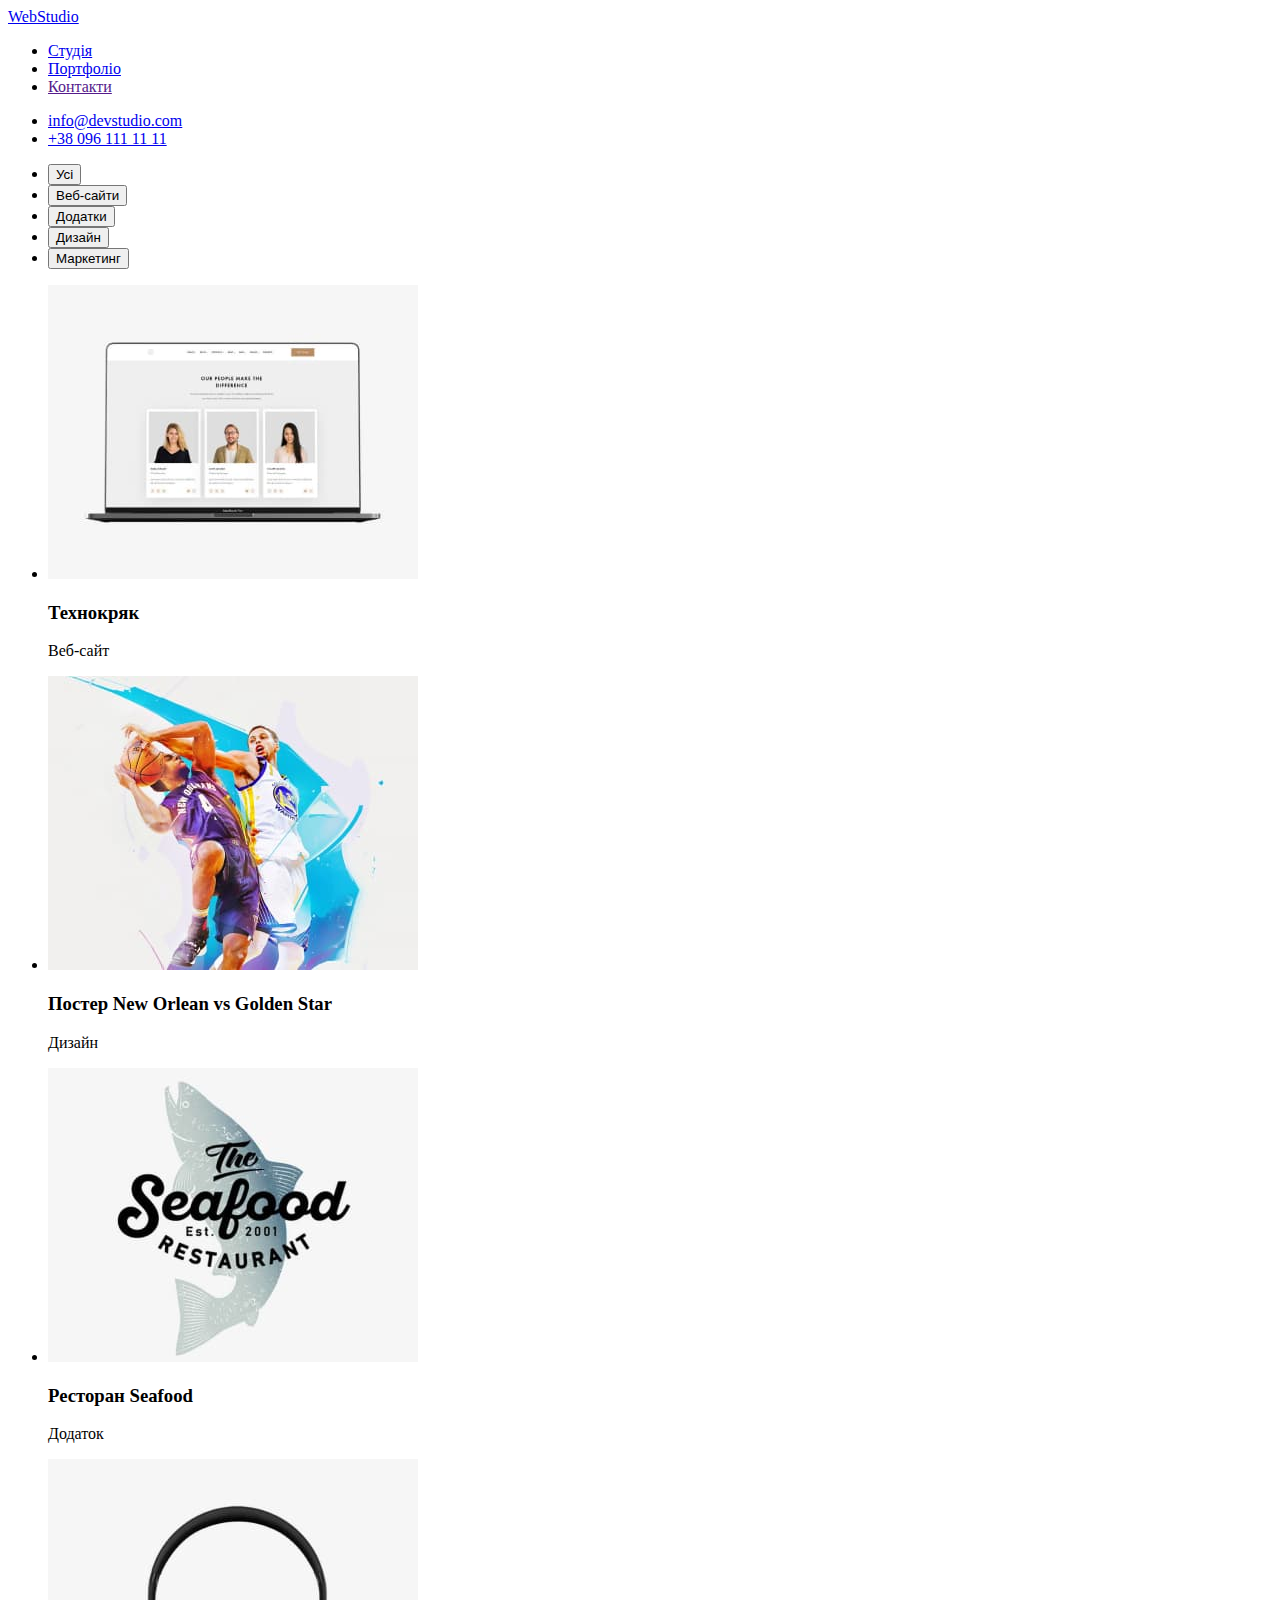
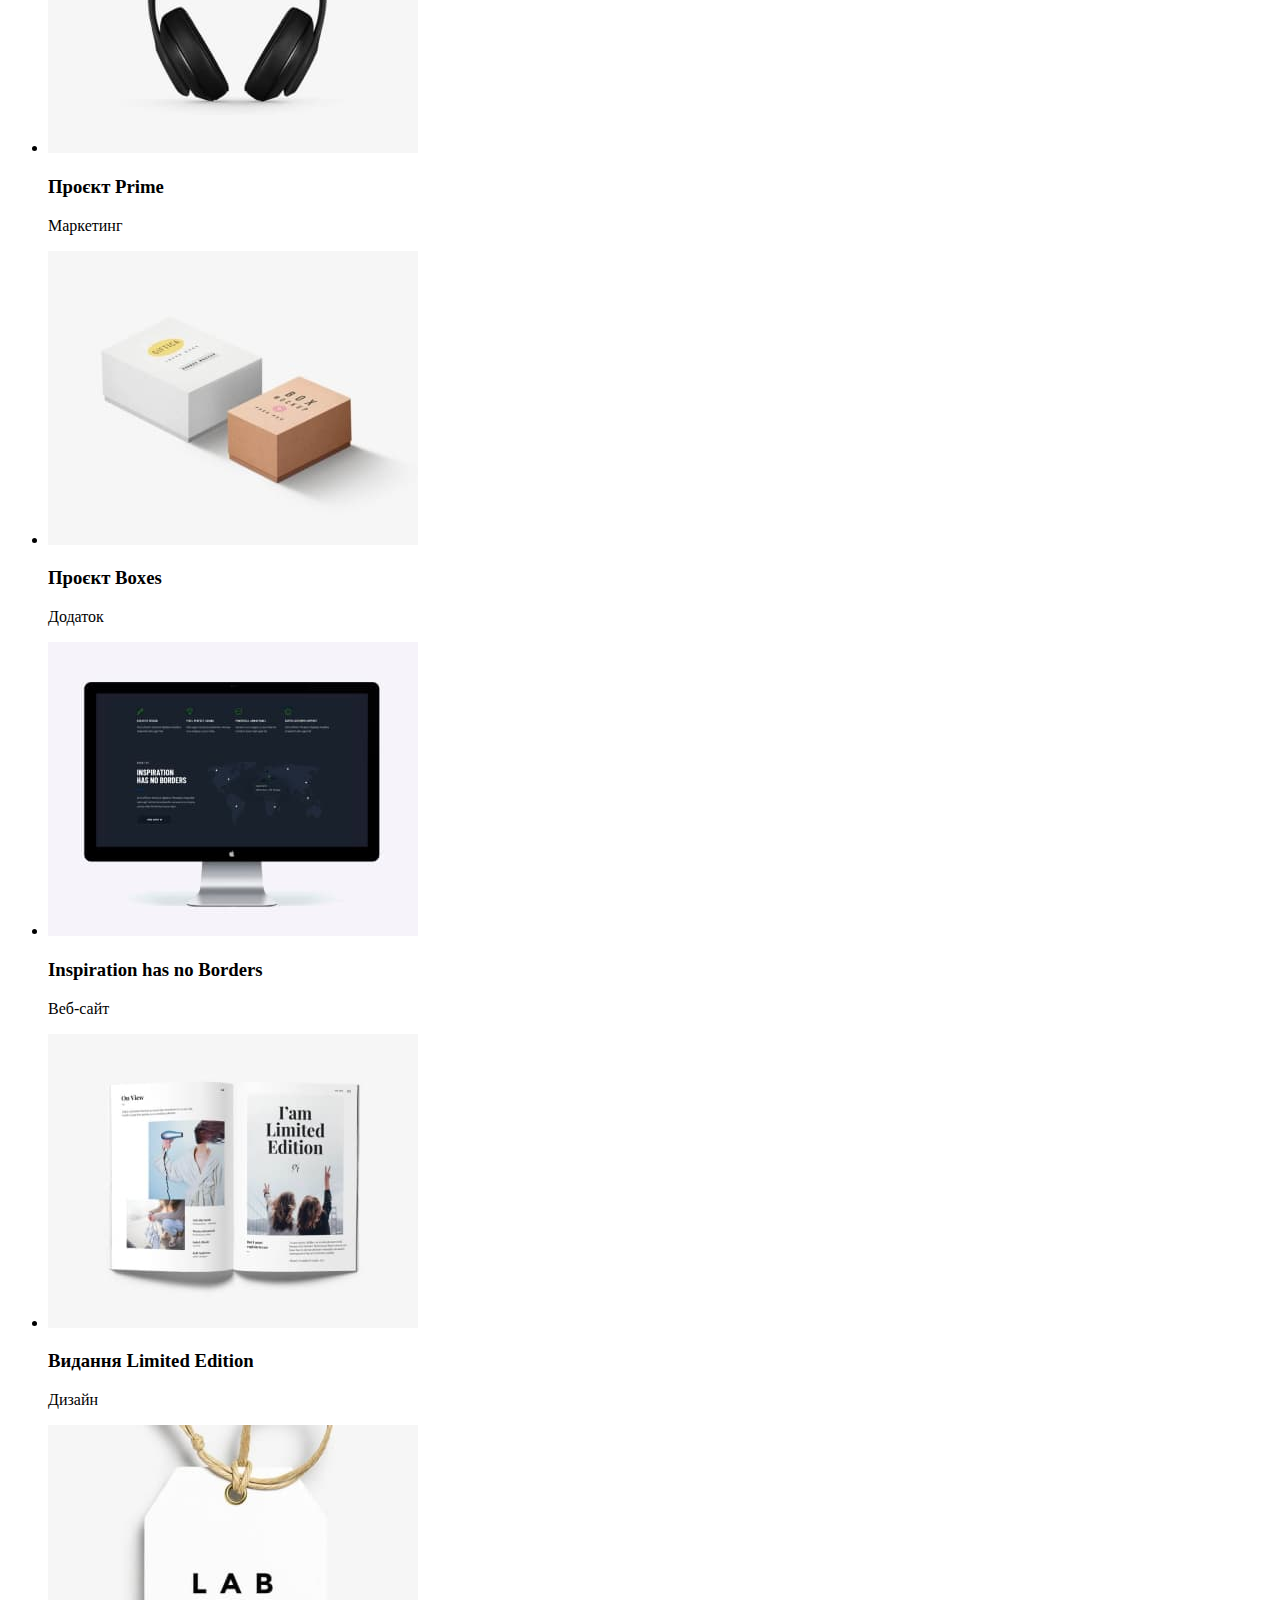
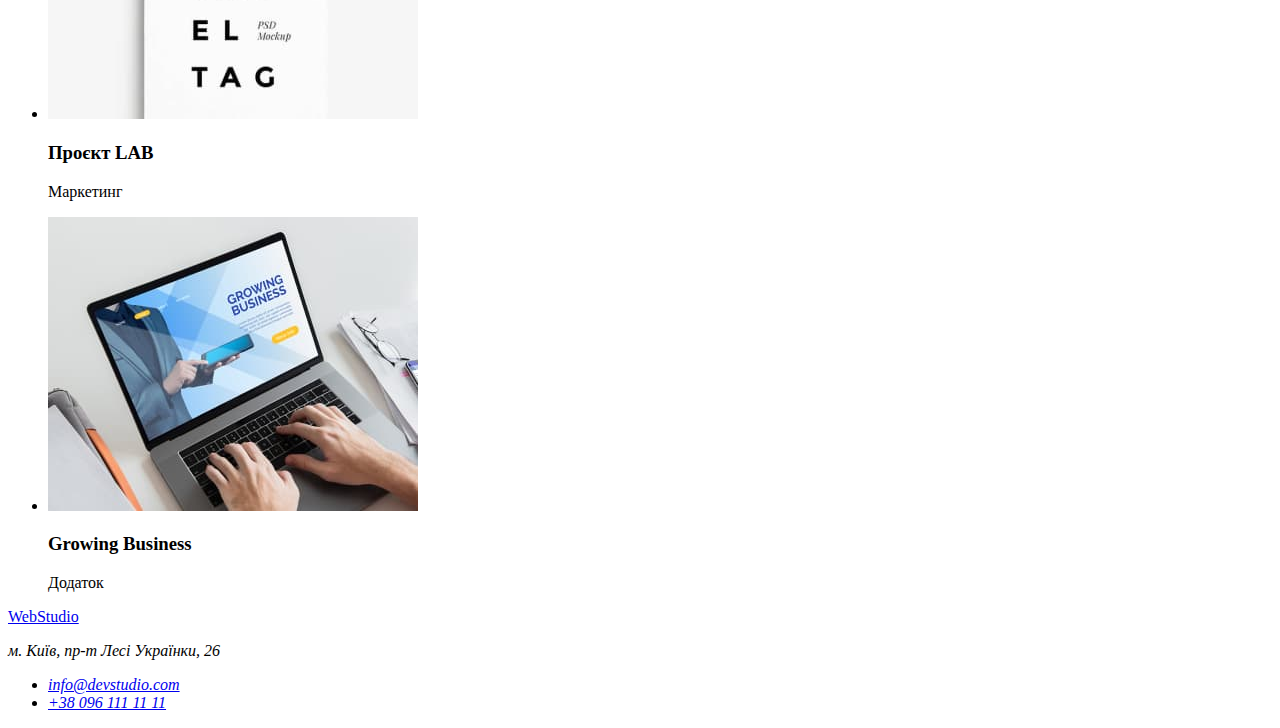
==== portfolio.html @ 2d788c1f "adds portfolio page" ====
<!DOCTYPE html>
<html lang="uk">
<head>
    <meta charset="UTF-8">
    <meta http-equiv="X-UA-Compatible" content="IE=edge">
    <meta name="viewport" content="width=device-width, initial-scale=1.0">
    <title>Document</title>
</head>
<body>
    <header>
        <a href="/">WebStudio</a>
        <nav>
            <ul>
                <li><a href="./index.html">Студія</a></li>
                <li><a href="./portfolio.html">Портфоліо</a></li>
                <li><a href="">Контакти</a></li>
            </ul>
        </nav>
        <ul>
            <li><a href="mailto:info@devstudio.com">info@devstudio.com</a></li>
            <li><a href="telto:+380961111111">+38 096 111 11 11</a></li>
        </ul>
    </header>
    <main>
        <ul>
            <li>
                <button type="button">Усі</button>
            </li>
            <li>
                <button type="button">Веб-сайти</button>
            </li>
            <li>
                <button type="button">Додатки</button>
            </li>
            <li>
                <button type="button">Дизайн</button>
            </li>
            <li>
                <button type="button">Маркетинг</button>
            </li>
        </ul>
        <ul>
            <li>
                <img src="./images/web.jpg" alt="website" width="370">
                <h3>Технокряк</h3>
                <p>Веб-сайт</p>
            </li>
            <li>
                <img src="./images/design.jpg" alt="poster" width="370">
                <h3>Постер <span lang="en">New Orlean vs Golden Star</span></h3>
                <p>Дизайн</p>
            </li>
            <li>
                <img src="./images/app.jpg" alt="restaurant" width="370">
                <h3>Ресторан <span lang="en">Seafood</span></h3>
                <p>Додаток</p>
            </li>
            <li>
                <img src="./images/marketing.jpg" alt="headphones" width="370">
                <h3>Проєкт <span lang="en">Prime</span></h3>
                <p>Маркетинг</p>
            </li>
            <li>
                <img src="./images/appbox.jpg" alt="boxes" width="370">
                <h3>Проєкт <span lang="en">Boxes</span></h3>
                <p>Додаток</p>
            </li>
            <li>
                <img src="./images/webscreen.jpg" alt="screen" width="370">
                <h3 lang="en">Inspiration has no Borders</h3>
                <p>Веб-сайт</p>
            </li>
            <li>
                <img src="./images/designbook.jpg" alt="book" width="370">
                <h3>Видання <span lang="en">Limited Edition</span></h3>
                <p>Дизайн</p>
            </li>
            <li>
                <img src="./images/lab.jpg" alt="lab" width="370">
                <h3>Проєкт <span lang="en">LAB</span></h3>
                <p>Маркетинг</p>
            </li>
            <li>
                <img src="./images/business.jpg" alt="laptop" width="370">
                <h3 lang="en">Growing Business</h3>
                <p>Додаток</p>
            </li>
        </ul>
    </main>
    <footer>
        <a href="/">WebStudio</a>
        <address>
            <p>м. Київ, пр-т Лесі Українки, 26</p>
            <ul>
                <li><a href="mailto:info@devstudio.com">info@devstudio.com</a></li>
                <li><a href="telto:+380961111111">+38 096 111 11 11</a></li>
            </ul>
        </address>
    </footer>
</body>
</html>
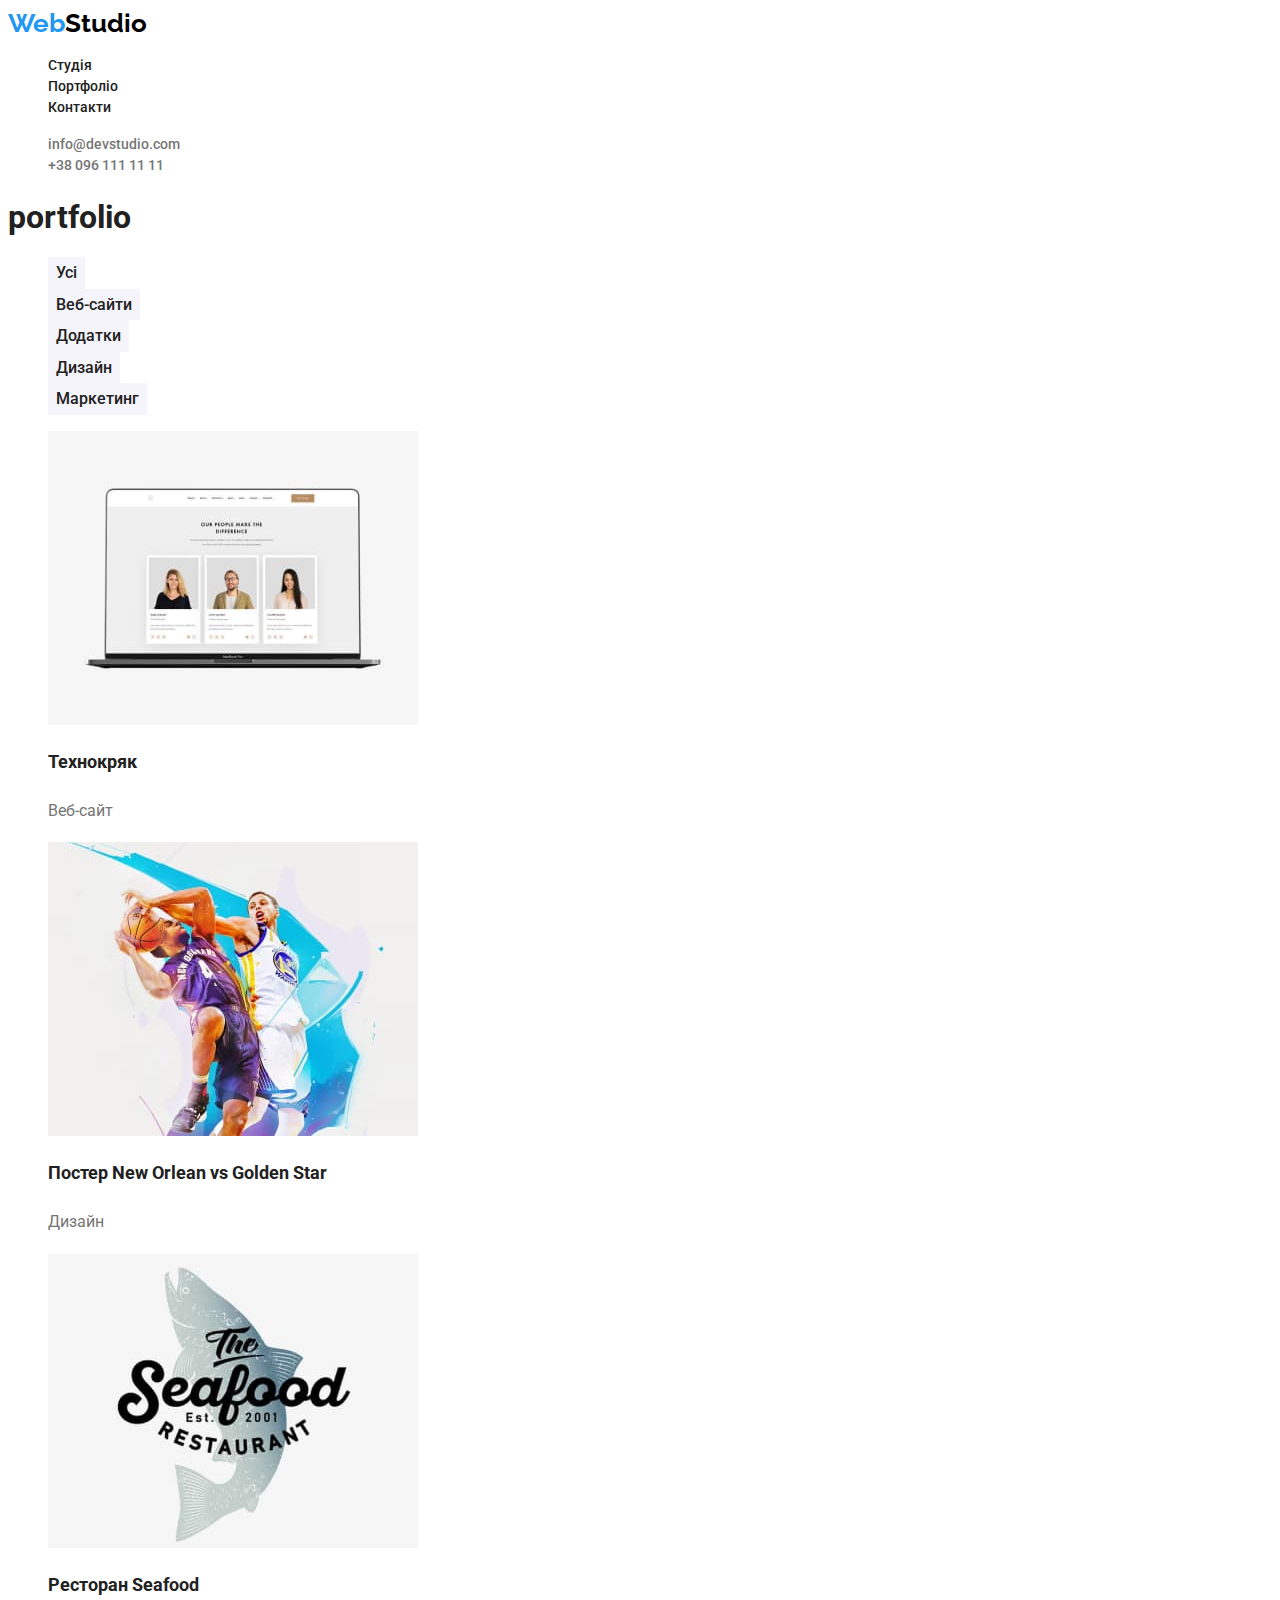
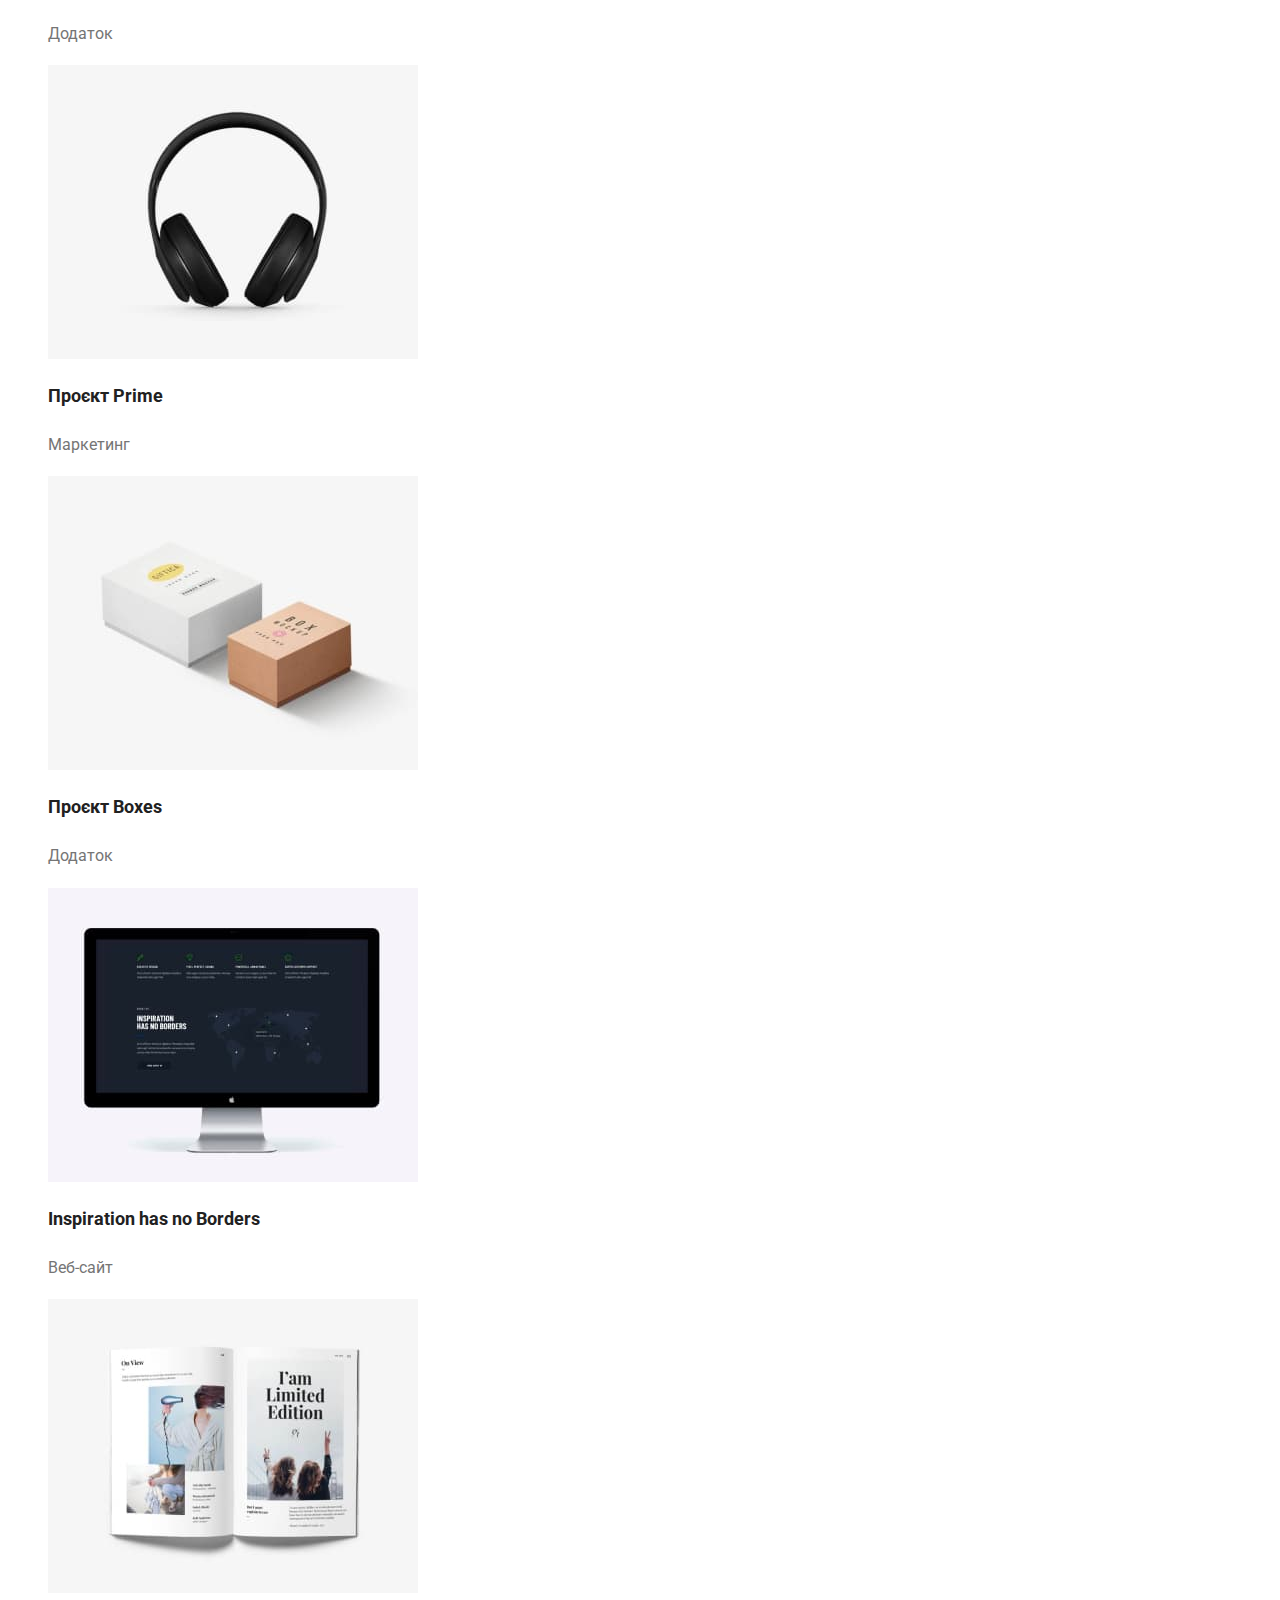
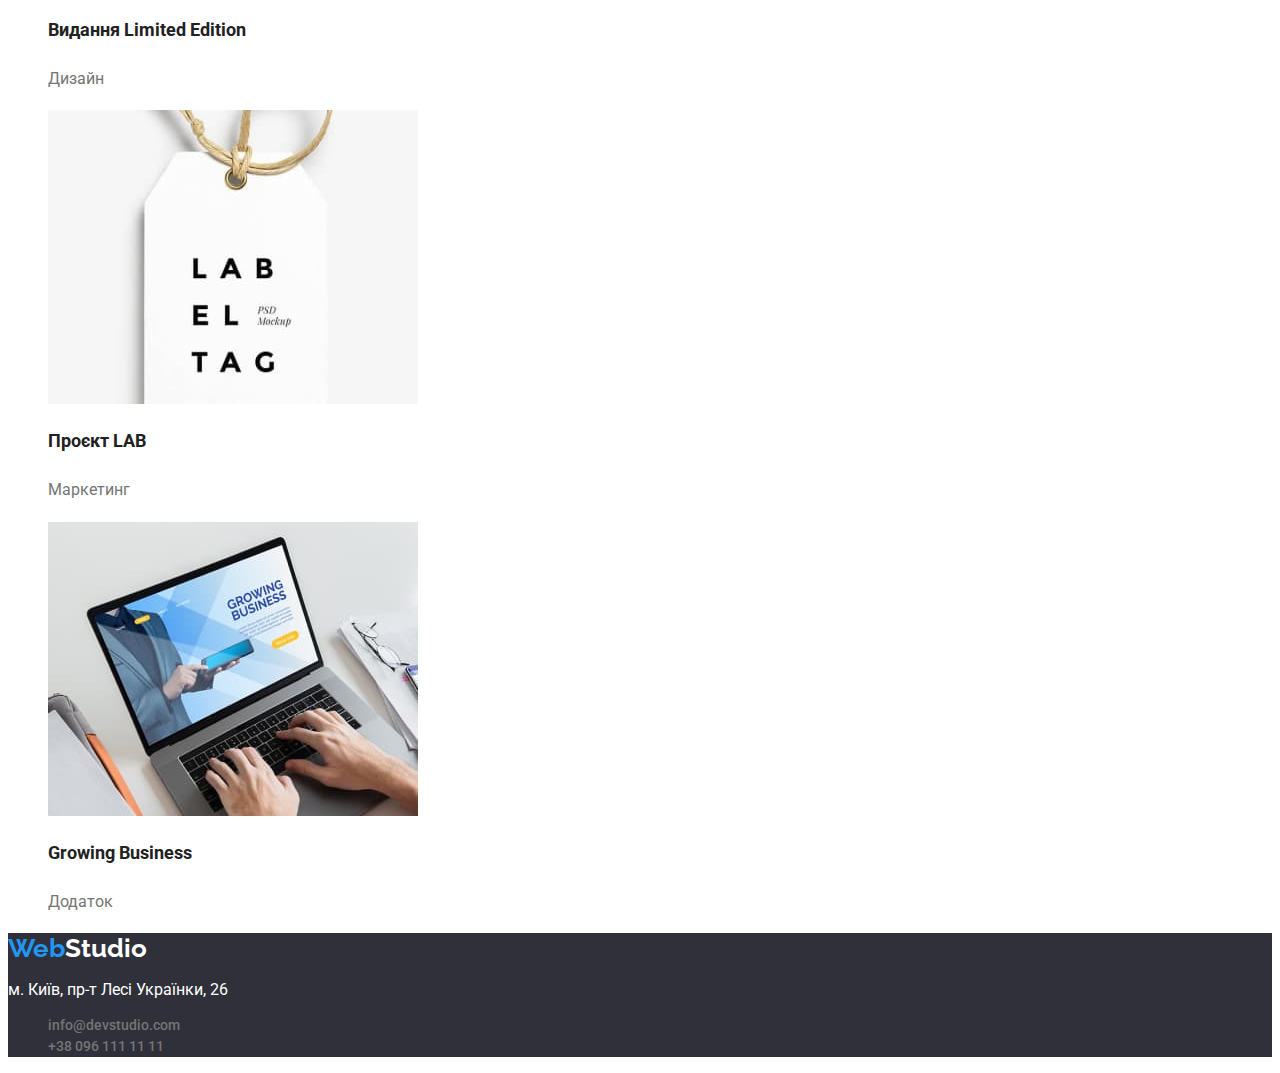
==== commit 01eb5942: "adds styles" ====
--- a/portfolio.html
+++ b/portfolio.html
@@ -5,95 +5,103 @@
     <meta http-equiv="X-UA-Compatible" content="IE=edge">
     <meta name="viewport" content="width=device-width, initial-scale=1.0">
     <title>Document</title>
+    <link rel="stylesheet" href="./css/styles.css">
+    <link rel="preconnect" href="https://fonts.googleapis.com">
+    <link rel="preconnect" href="https://fonts.gstatic.com" crossorigin>
+    <link href="https://fonts.googleapis.com/css2?family=Raleway:wght@700&family=Roboto:wght@400;500;700;900&display=swap"
+        rel="stylesheet">
 </head>
 <body>
     <header>
-        <a href="/">WebStudio</a>
+        <a href="/"><span class="logo-fisrt">Web</span><span class="logo-second">Studio<span></a>
         <nav>
-            <ul>
-                <li><a href="./index.html">Студія</a></li>
-                <li><a href="./portfolio.html">Портфоліо</a></li>
-                <li><a href="">Контакти</a></li>
+            <ul class="site-nav">
+                <li><a href="./index.html" class="link">Студія</a></li>
+                <li><a href="./portfolio.html" class="link">Портфоліо</a></li>
+                <li><a href="" class="link">Контакти</a></li>
             </ul>
         </nav>
-        <ul>
-            <li><a href="mailto:info@devstudio.com">info@devstudio.com</a></li>
-            <li><a href="telto:+380961111111">+38 096 111 11 11</a></li>
+        <ul class="contacts">
+            <li><a href="mailto:info@devstudio.com" class="link">info@devstudio.com</a></li>
+            <li><a href="telto:+380961111111" class="link">+38 096 111 11 11</a></li>
         </ul>
     </header>
     <main>
-        <ul>
-            <li>
-                <button type="button">Усі</button>
-            </li>
-            <li>
-                <button type="button">Веб-сайти</button>
-            </li>
-            <li>
-                <button type="button">Додатки</button>
-            </li>
-            <li>
-                <button type="button">Дизайн</button>
-            </li>
-            <li>
-                <button type="button">Маркетинг</button>
-            </li>
-        </ul>
-        <ul>
-            <li>
-                <img src="./images/web.jpg" alt="website" width="370">
-                <h3>Технокряк</h3>
-                <p>Веб-сайт</p>
-            </li>
-            <li>
-                <img src="./images/design.jpg" alt="poster" width="370">
-                <h3>Постер <span lang="en">New Orlean vs Golden Star</span></h3>
-                <p>Дизайн</p>
-            </li>
-            <li>
-                <img src="./images/app.jpg" alt="restaurant" width="370">
-                <h3>Ресторан <span lang="en">Seafood</span></h3>
-                <p>Додаток</p>
-            </li>
-            <li>
-                <img src="./images/marketing.jpg" alt="headphones" width="370">
-                <h3>Проєкт <span lang="en">Prime</span></h3>
-                <p>Маркетинг</p>
-            </li>
-            <li>
-                <img src="./images/appbox.jpg" alt="boxes" width="370">
-                <h3>Проєкт <span lang="en">Boxes</span></h3>
-                <p>Додаток</p>
-            </li>
-            <li>
-                <img src="./images/webscreen.jpg" alt="screen" width="370">
-                <h3 lang="en">Inspiration has no Borders</h3>
-                <p>Веб-сайт</p>
-            </li>
-            <li>
-                <img src="./images/designbook.jpg" alt="book" width="370">
-                <h3>Видання <span lang="en">Limited Edition</span></h3>
-                <p>Дизайн</p>
-            </li>
-            <li>
-                <img src="./images/lab.jpg" alt="lab" width="370">
-                <h3>Проєкт <span lang="en">LAB</span></h3>
-                <p>Маркетинг</p>
-            </li>
-            <li>
-                <img src="./images/business.jpg" alt="laptop" width="370">
-                <h3 lang="en">Growing Business</h3>
-                <p>Додаток</p>
-            </li>
-        </ul>
+        <section>
+            <h1>portfolio</h1>
+            <ul>
+                <li>
+                    <button type="button" class="filter-button">Усі</button>
+                </li>
+                <li>
+                    <button type="button" class="filter-button">Веб-сайти</button>
+                </li>
+                <li>
+                    <button type="button" class="filter-button">Додатки</button>
+                </li>
+                <li>
+                    <button type="button" class="filter-button">Дизайн</button>
+                </li>
+                <li>
+                    <button type="button" class="filter-button">Маркетинг</button>
+                </li>
+            </ul>
+            <ul>
+                <li class="work">
+                    <img src="./images/web.jpg" alt="website" width="370">
+                    <h2 class="work-title">Технокряк</h3>
+                    <p class="work-description">Веб-сайт</p>
+                </li>
+                <li class="work">
+                    <img src="./images/design.jpg" alt="poster" width="370">
+                    <h2 class="work-title">Постер <span lang="en">New Orlean vs Golden Star</span></h3>
+                    <p class="work-description">Дизайн</p>
+                </li>
+                <li class="work">
+                    <img src="./images/app.jpg" alt="restaurant" width="370">
+                    <h2 class="work-title">Ресторан <span lang="en">Seafood</span></h3>
+                    <p class="work-description">Додаток</p>
+                </li>
+                <li class="work">
+                    <img src="./images/marketing.jpg" alt="headphones" width="370">
+                    <h2 class="work-title">Проєкт <span lang="en">Prime</span></h3>
+                    <p class="work-description">Маркетинг</p>
+                </li>
+                <li class="work">
+                    <img src="./images/appbox.jpg" alt="boxes" width="370">
+                    <h2 class="work-title">Проєкт <span lang="en">Boxes</span></h3>
+                    <p class="work-description">Додаток</p>
+                </li>
+                <li class="work">
+                    <img src="./images/webscreen.jpg" alt="screen" width="370">
+                    <h2 lang="en" class="work-title">Inspiration has no Borders</h3>
+                    <p class="work-description">Веб-сайт</p>
+                </li>
+                <li class="work">
+                    <img src="./images/designbook.jpg" alt="book" width="370">
+                    <h2 class="work-title">Видання <span lang="en">Limited Edition</span></h3>
+                    <p class="work-description">Дизайн</p>
+                </li>
+                <li class="work">
+                    <img src="./images/lab.jpg" alt="lab" width="370">
+                    <h2 class="work-title">Проєкт <span lang="en">LAB</span></h3>
+                    <p class="work-description">Маркетинг</p>
+                </li>
+                <li class="work">
+                    <img src="./images/business.jpg" alt="laptop" width="370">
+                    <h2 lang="en" class="work-title">Growing Business</h3>
+                    <p class="work-description">Додаток</p>
+                </li>
+            </ul>
+        </section>
     </main>
-    <footer>
-        <a href="/">WebStudio</a>
+    <footer class="footer">
+        <a href="/"><span class="logo-fisrt">Web</span><span class="logo-footer">Studio<span></a>
         <address>
-            <p>м. Київ, пр-т Лесі Українки, 26</p>
-            <ul>
-                <li><a href="mailto:info@devstudio.com">info@devstudio.com</a></li>
-                <li><a href="telto:+380961111111">+38 096 111 11 11</a></li>
+            <p class="address">м. Київ, пр-т Лесі Українки, 26</p>
+            <ul class="contacts">
+                <li><a href="mailto:info@devstudio.com" class="link">info@devstudio.com</a></li>
+                <li><a href="telto:+380961111111" class="link">+38 096 111 11 11</a></li>
             </ul>
         </address>
     </footer>
--- a/css/styles.css
+++ b/css/styles.css
@@ -0,0 +1,185 @@
+:root {
+    --primary-text-color: #212121;
+    --secondary-text-color: #757575;
+    --accent-color: #2196F3;
+    --button-text: #fff;
+    --background: #2F303A;
+    --button-background: #F5F4FA;
+}
+
+body {
+    background-color: var(--button-text);
+    color: var(--primary-text-color);
+    font-family: Roboto, sans-serif;
+}
+ul {
+    list-style: none;
+}
+a {
+    text-decoration: none;
+}
+/*logo*/
+.logo-fisrt {
+    color: var(--accent-color);
+    font-family: Raleway, serif;
+    font-weight: 700;
+    font-size: 26px;
+    line-height: 1.2;
+}
+
+.logo-second {
+    color: #000;
+    font-family: Raleway, serif;
+    font-weight: 700;
+    font-size: 26px;
+    line-height: 1.2;
+}
+
+/*site-nav*/
+
+.site-nav .link{
+    color: var(--primary-text-color);
+    font-weight: 500;
+    font-size: 14px;
+    line-height: 1.5;
+}
+
+.site-nav .link:hover,
+.site-nav .link:focus {
+    color: var(--accent-color);  
+}
+
+/*contacts*/
+
+.contacts .link {
+    color: var(--secondary-text-color);
+    font-weight: 500;
+    font-size: 14px;
+    line-height: 1.5;
+}
+
+.contacts .link:hover,
+.contacts .link:focus {
+    color: var(--accent-color);
+}
+
+/*герой*/
+
+.hero {
+    background-color: var(--background);
+}
+
+.hero-title {
+    color: var(--button-text);
+    font-weight: 900;
+    font-size: 44px;
+    line-height: 1.4;
+    text-align: center;
+}
+
+.hero-button {
+    background-color: var(--button-background);
+    color: var(--primary-text-color);
+    border-color: transparent;
+    cursor: pointer;
+    font-family: inherit;
+    font-weight: 700;
+    font-size: 16px;
+    line-height: 1.9;
+}
+
+.hero-button:hover,
+.hero-button:focus {
+    background-color: var(--accent-color);
+    color: var(--button-text)
+}
+
+
+/*section переваги*/
+
+.advantages-title {
+    font-weight: 700;
+    font-size: 14px;
+    line-height: 1.2;
+}
+
+.advantages-text {
+    color: var(--secondary-text-color);
+    font-size: 14px;
+    line-height: 1.7;
+}
+
+/*sections Чим ми займаємося + Наша команда*/
+
+.title {
+    font-weight: 700;
+    font-size: 36px;
+    line-height: 1.2;
+    text-align: center;
+}
+
+.team-name {
+    font-weight: 500;
+    font-size: 16px;
+    line-height: 1.2;
+}
+
+.team-position {
+    color: var(--secondary-text-color);
+    font-size: 16px;
+    line-height: 1.2;
+}
+
+/*footer*/
+
+.footer {
+    background-color: var(--background);
+}
+
+.logo-footer {
+    color: var(--button-text);
+    font-family: Raleway, serif;
+    font-weight: 700;
+    font-size: 26px;
+    line-height: 1.2;
+}
+
+.address {
+    color: var(--button-text);
+    font-style: normal;
+}
+
+footer .contacts {
+    font-style: normal;
+}
+
+/*PORTFOLIO PAGE*/
+
+.filter-button {
+    background-color: var(--button-background);
+    color: var(--primary-text-color);
+    border-color: transparent;
+    cursor: pointer;
+    font-family: inherit;
+    font-weight: 500;
+    font-size: 16px;
+    line-height: 1.6;
+}
+
+.filter-button:hover,
+.filter-button:focus {
+    background-color: var(--accent-color);
+    color: var(--button-text)
+}
+
+.work-title {
+    font-weight: 700;
+    font-size: 18px;
+    line-height: 2;
+}
+
+.work-description {
+    color: var(--secondary-text-color);
+    font-size: 16px;
+    line-height: 1.9;
+}
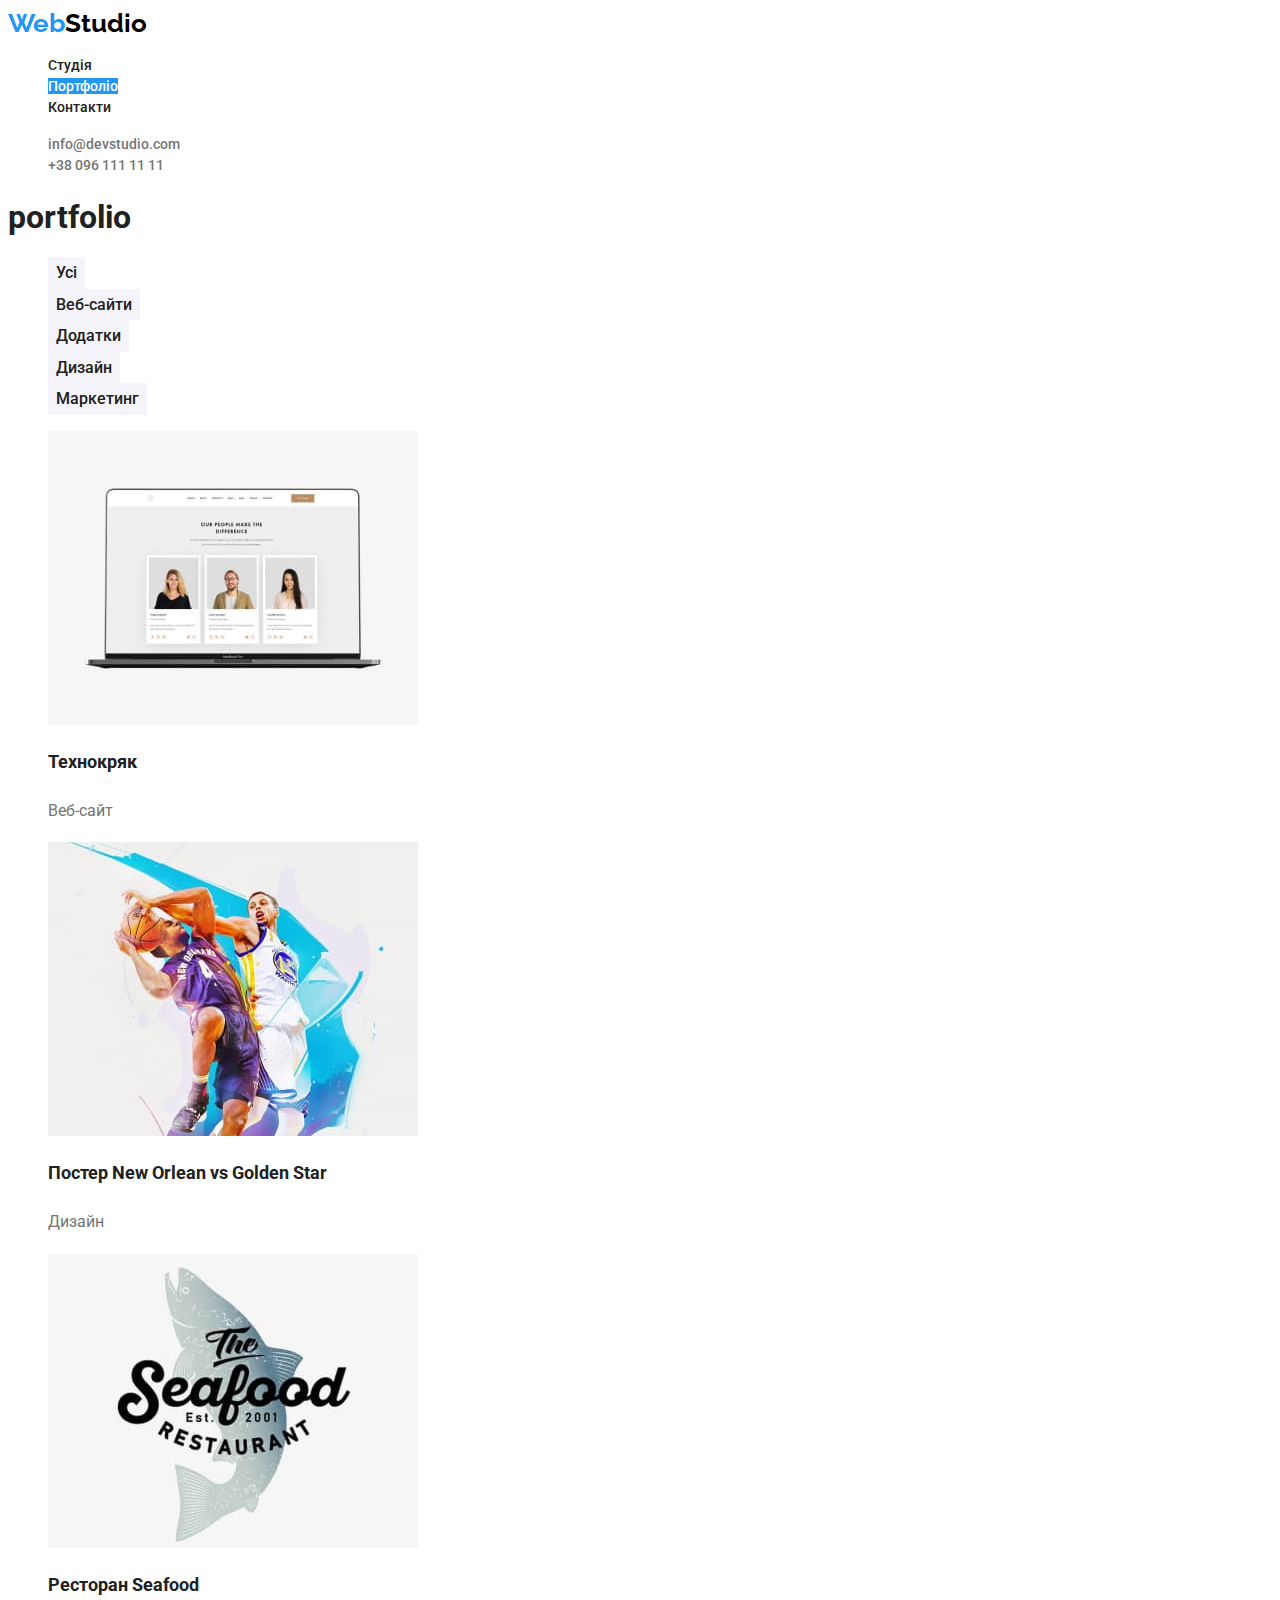
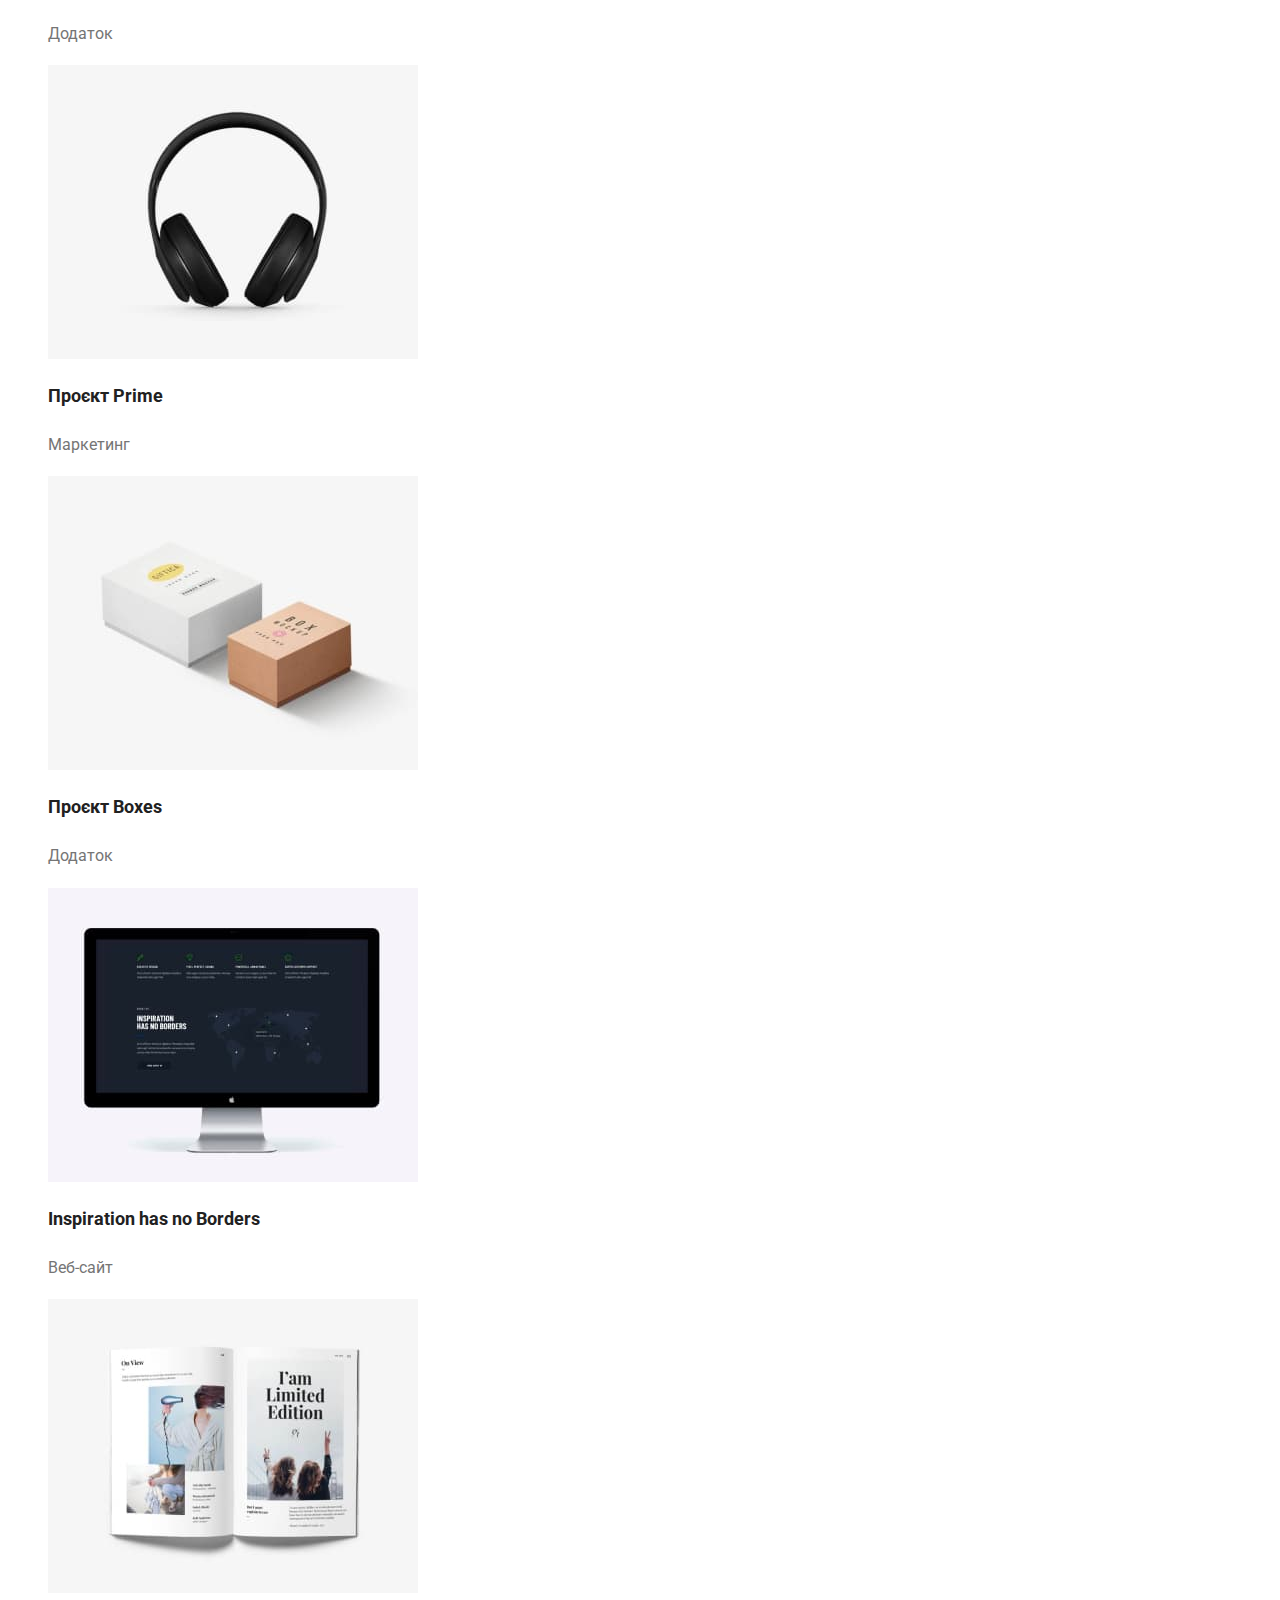
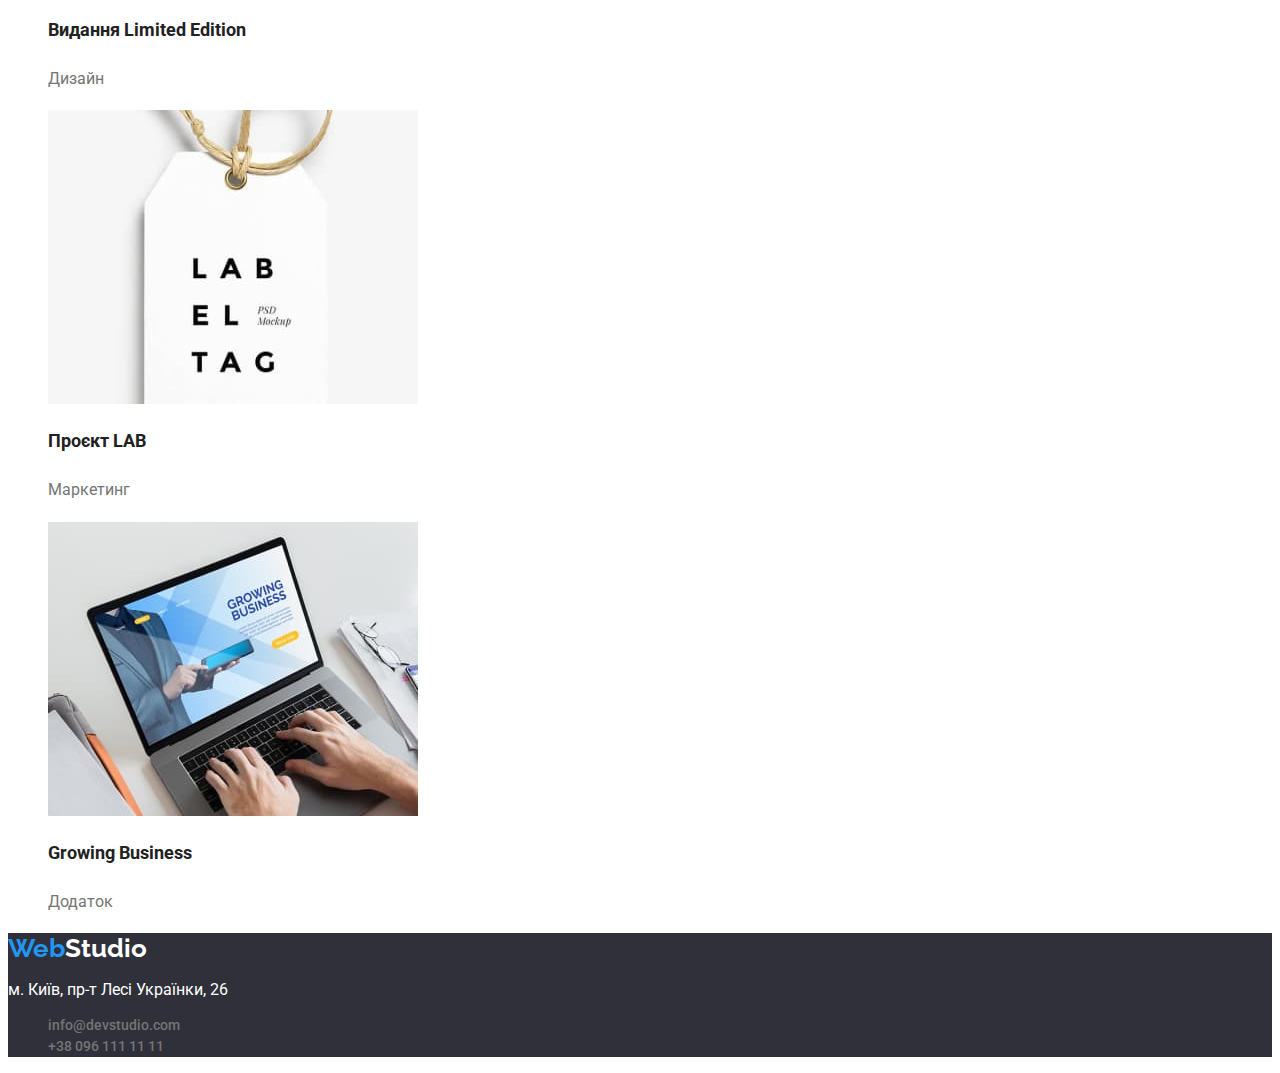
==== commit 494d3140: "adds corrections" ====
--- a/portfolio.html
+++ b/portfolio.html
@@ -13,11 +13,11 @@
 </head>
 <body>
     <header>
-        <a href="/"><span class="logo-fisrt">Web</span><span class="logo-second">Studio<span></a>
+        <a href="/" class="logo-fisrt">Web<span class="logo-second">Studio<span></a>
         <nav>
             <ul class="site-nav">
                 <li><a href="./index.html" class="link">Студія</a></li>
-                <li><a href="./portfolio.html" class="link">Портфоліо</a></li>
+                <li><a href="./portfolio.html" class="link current">Портфоліо</a></li>
                 <li><a href="" class="link">Контакти</a></li>
             </ul>
         </nav>
@@ -96,7 +96,7 @@
         </section>
     </main>
     <footer class="footer">
-        <a href="/"><span class="logo-fisrt">Web</span><span class="logo-footer">Studio<span></a>
+        <a href="/"class="logo-fisrt">Web<span class="logo-footer">Studio<span></a>
         <address>
             <p class="address">м. Київ, пр-т Лесі Українки, 26</p>
             <ul class="contacts">
--- a/css/styles.css
+++ b/css/styles.css
@@ -19,7 +19,8 @@
     text-decoration: none;
 }
 /*logo*/
-.logo-fisrt {
+.logo-fisrt,
+.logo-footer {
     color: var(--accent-color);
     font-family: Raleway, serif;
     font-weight: 700;
@@ -29,10 +30,6 @@
 
 .logo-second {
     color: #000;
-    font-family: Raleway, serif;
-    font-weight: 700;
-    font-size: 26px;
-    line-height: 1.2;
 }
 
 /*site-nav*/
@@ -47,6 +44,11 @@
 .site-nav .link:hover,
 .site-nav .link:focus {
     color: var(--accent-color);  
+}
+
+.site-nav .link.current {
+    color: var(--button-text);
+    background-color: var(--accent-color);    
 }
 
 /*contacts*/
@@ -75,6 +77,7 @@
     font-size: 44px;
     line-height: 1.4;
     text-align: center;
+    text-transform: uppercase;
 }
 
 .hero-button {
@@ -126,7 +129,6 @@
 
 .team-position {
     color: var(--secondary-text-color);
-    font-size: 16px;
     line-height: 1.2;
 }
 
@@ -138,10 +140,6 @@
 
 .logo-footer {
     color: var(--button-text);
-    font-family: Raleway, serif;
-    font-weight: 700;
-    font-size: 26px;
-    line-height: 1.2;
 }
 
 .address {
@@ -180,6 +178,5 @@
 
 .work-description {
     color: var(--secondary-text-color);
-    font-size: 16px;
     line-height: 1.9;
 }
